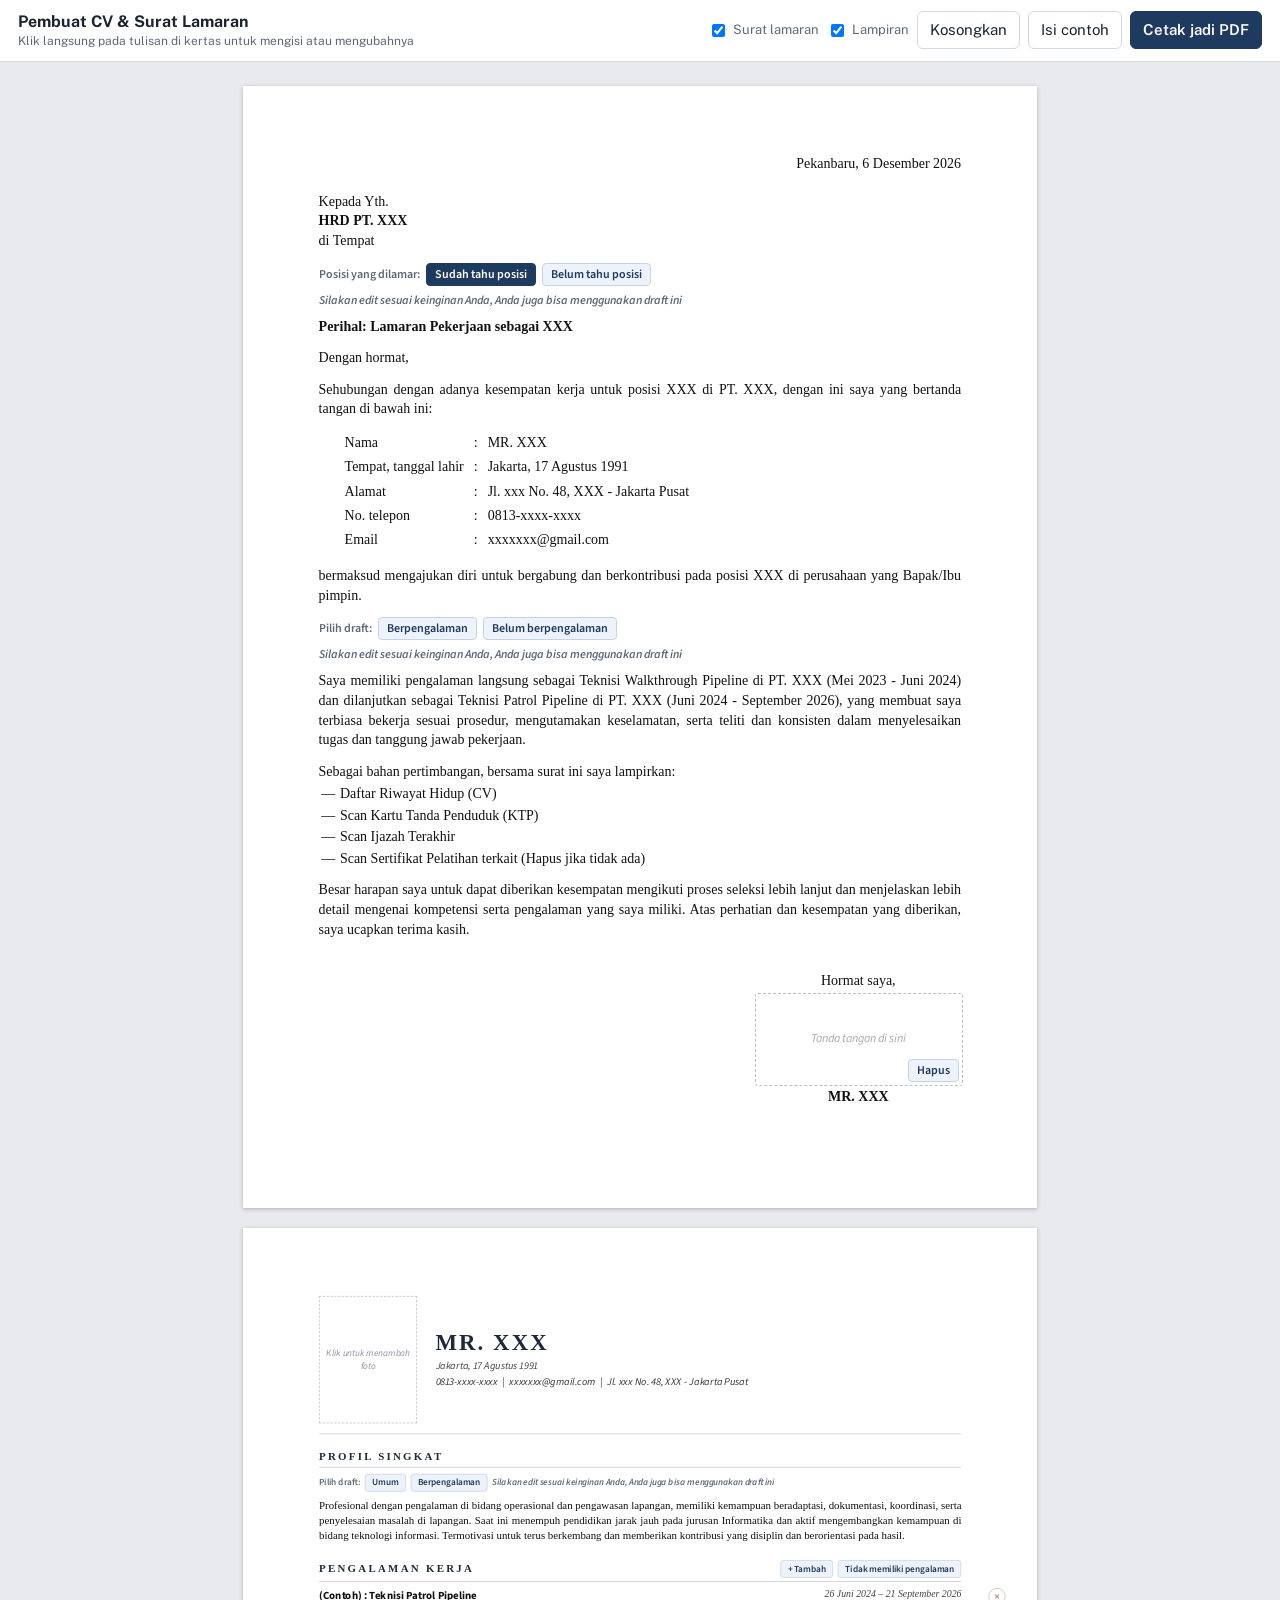
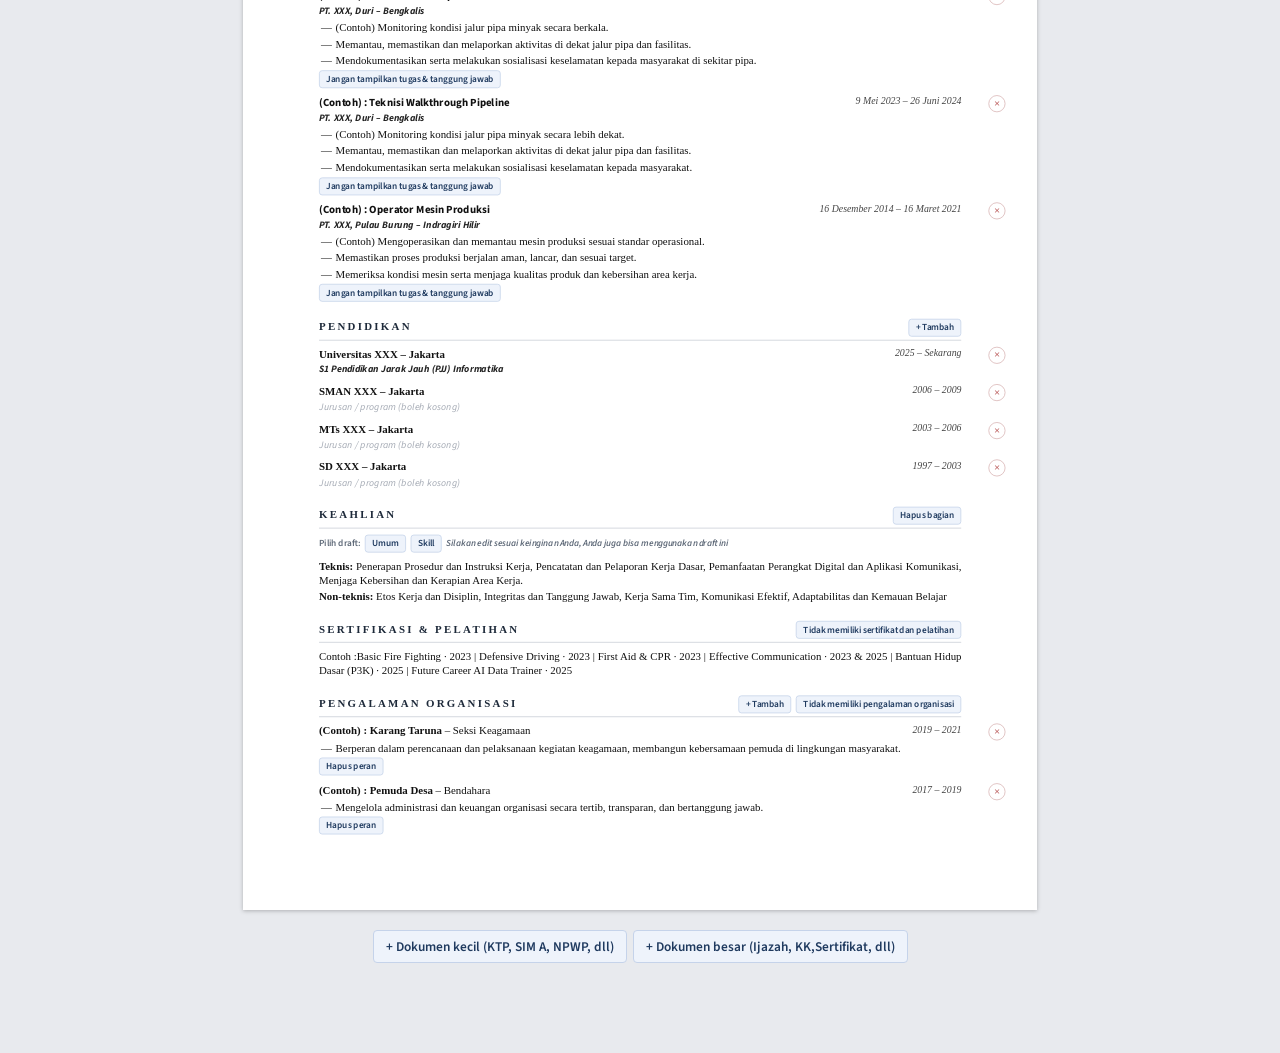
==== pembuat-cv/pembuat-cv/index.html @ f2112a99 "first commit" ====
<!DOCTYPE html>
<html lang="id">
<head>
<meta charset="utf-8">
<meta name="viewport" content="width=device-width, initial-scale=1, viewport-fit=cover">
<title>Pembuat CV & Surat Lamaran</title>
<link rel="preconnect" href="https://fonts.googleapis.com">
<link rel="stylesheet" href="https://fonts.googleapis.com/css2?family=Public+Sans:wght@400;500;600;700&family=Source+Sans+3:ital,wght@0,400;0,600;0,700;1,400&display=swap">
<link rel="stylesheet" href="css/variables.css">
<link rel="stylesheet" href="css/app.css">
<link rel="stylesheet" href="css/cv-paper.css">
<link rel="stylesheet" href="css/print.css">
</head>
<body>
<div class="top">
 <div class="mode-edit">
  <h1>Pembuat CV & Surat Lamaran<small>Klik langsung pada tulisan di kertas untuk mengisi atau mengubahnya</small></h1>
  <div class="btns">
   <label class="chk"><input type="checkbox" id="sSurat"> Surat lamaran</label>
   <label class="chk"><input type="checkbox" id="sLamp"> Lampiran</label>
<button type="button" id="reset">Kosongkan</button>
   <button type="button" id="contoh">Isi contoh</button>
   <button type="button" id="cetak" class="pri">Cetak jadi PDF</button>
  </div>
 </div>
 <div class="mode-pv">
  <h1>Pratinjau hasil<small>Periksa dulu. Jika sudah benar, unduh PDF-nya.</small></h1>
  <div class="btns">
   <button type="button" id="kembali">← Kembali ubah</button>
   <button type="button" id="unduh" class="pri">Download PDF</button>
  </div>
 </div>
</div>
<main id="preview"><div id="papers"></div></main>
<input type="file" id="fileIn" accept="image/*" hidden>
<script src="js/data.js"></script>
<script src="js/templates.js"></script>
<script src="js/app.js"></script>
</body>
</html>
---- pembuat-cv/pembuat-cv/css/variables.css ----
/* Warna & tema (terang/gelap) aplikasi */
:root{--bg:#e8eaee;--panel:#fff;--ink:#1c2430;--mute:#5d6877;--line:#d5d9e0;--accent:#1f3a5f;--accent-ink:#fff;--field:#f7f8fa;box-sizing:border-box;padding-top:env(safe-area-inset-top,0px);padding-bottom:env(safe-area-inset-bottom,0px)}
@media (prefers-color-scheme:dark){:root:not([data-theme="light"]){--bg:#14181f;--panel:#1d232d;--ink:#e6e9ee;--mute:#9aa4b2;--line:#323a47;--accent:#8fb2e6;--accent-ink:#10161f;--field:#161b23}}
:root[data-theme="dark"]{--bg:#14181f;--panel:#1d232d;--ink:#e6e9ee;--mute:#9aa4b2;--line:#323a47;--accent:#8fb2e6;--accent-ink:#10161f;--field:#161b23}
---- pembuat-cv/pembuat-cv/css/app.css ----
/* Tampilan aplikasi: bilah atas dan area kertas */
body{margin:0;background:var(--bg);color:var(--ink);font:15px/1.45 "Public Sans",system-ui,sans-serif}
body::before{content:"";position:fixed;inset:0 0 auto;height:env(safe-area-inset-top,0px);background:var(--panel);z-index:10}
.top{position:sticky;top:env(safe-area-inset-top,0px);z-index:5;padding:10px 18px;background:var(--panel);border-bottom:1px solid var(--line)}
.mode-edit,.mode-pv{display:flex;justify-content:space-between;align-items:center;gap:10px 16px;flex-wrap:wrap}
body.pv .mode-edit,body:not(.pv) .mode-pv{display:none}
.top h1{font-size:16px;margin:0;font-weight:700}
.top small{display:block;color:var(--mute);font-weight:400;font-size:12px}
.btns{display:flex;gap:8px;align-items:center;flex-wrap:wrap}
.chk{display:flex;gap:5px;align-items:center;font-size:13px;color:var(--mute)}
button{font:inherit;cursor:pointer;border-radius:6px;border:1px solid var(--line);background:var(--panel);color:var(--ink);padding:7px 12px}
button.pri{background:var(--accent);color:var(--accent-ink);border-color:var(--accent);font-weight:600}
button:focus-visible{outline:2px solid var(--accent);outline-offset:1px}
#preview{padding:24px 16px 60px;overflow-x:hidden}
#papers{width:794px;margin:0 auto;transform-origin:top left}
@media (max-width:820px){
 .top{padding:10px 12px}
 .btns{width:100%}
 .btns button{flex:1}
 #preview{padding:14px 10px 60px}
 body:not(.pv) #papers{width:auto}
}
---- pembuat-cv/pembuat-cv/css/cv-paper.css ----
/* Kertas A4: surat, CV, lampiran, dan kolom yang bisa diketik langsung */
.page{box-sizing:border-box;overflow-wrap:break-word;width:210mm;min-height:297mm;background:#fff;color:#111;padding:18mm 20mm;margin:0 0 20px;box-shadow:0 1px 4px rgba(0,0,0,.25);font:10.5pt/1.4 "Times New Roman","Liberation Serif",Georgia,serif;position:relative}
.page p{margin:0 0 9pt;text-align:justify}
.page h2{display:flex;justify-content:space-between;align-items:center;font:700 10.5pt/1.2 Georgia,"Times New Roman",serif;letter-spacing:2.2pt;color:#1e2a3a;margin:16pt 0 6pt;padding-bottom:3pt;border-bottom:.6pt solid #c9ced6}
.item{position:relative;break-inside:avoid;margin-bottom:7pt}
.split{display:flex;justify-content:space-between;gap:12pt}
.split>b{font:700 10.5pt "Source Sans 3",Calibri,Arial,sans-serif}
.split i{color:#444;font-size:9.5pt}
.sub{font:italic 700 9.5pt "Source Sans 3",Calibri,Arial,sans-serif;color:#222}
.page ul{margin:2pt 0 0;padding:0;list-style:none}
.page li{position:relative;padding-left:16pt;margin-bottom:1.5pt;text-align:justify}
.page li::before{content:"—";position:absolute;left:2pt}
ul.cert{display:block;text-align:justify}
ul.cert li{padding:0;display:inline;text-align:justify}
ul.cert li::before{content:none}
ul.cert li:not(:last-child)::after{content:" | "}
.cv-head{display:flex;gap:18pt;align-items:center;padding-bottom:10pt;border-bottom:.6pt solid #c9ced6}
.cv-foto{width:30mm;height:40mm;flex:none;display:grid;place-items:center;overflow:hidden;cursor:pointer}
.cv-foto img{width:100%;height:100%;object-fit:cover}
.cv-foto.kosong{border:1px dashed #b8bfca;color:#8a93a1;font:italic 9pt "Source Sans 3",Calibri,Arial,sans-serif;text-align:center;padding:4pt}
.cv-id h1{margin:0 0 3pt;font:700 22pt/1.1 Cambria,Georgia,"Times New Roman",serif;letter-spacing:2pt;color:#1e2a3a;text-transform:uppercase}
.cv-ttl{font:italic 10pt "Source Sans 3",Calibri,Arial,sans-serif;color:#444}
.cv-kontak{font:italic 10pt "Source Sans 3",Calibri,Arial,sans-serif;color:#333;margin-top:2pt}
.bio td{padding:0 6pt 2pt 0;vertical-align:top}
.sign .ttd{height:52pt}
.lamp{display:flex;flex-direction:column}
.lamp-judul{border-bottom:.6pt solid #c9ced6;padding-bottom:5pt;margin-bottom:10pt;font:10.5pt "Source Sans 3",Calibri,Arial,sans-serif;color:#1e2a3a}
.lamp-judul span.n{display:block;letter-spacing:2.2pt;font-size:9pt;color:#666}
.lamp-judul b{font-size:13pt}
.lamp-isi{flex:1;display:flex;align-items:flex-start;justify-content:center;cursor:pointer}
.lamp-isi img{max-width:100%;max-height:232mm;object-fit:contain;display:block}
.pilih{width:100%;padding:60mm 10mm;border:1px dashed #b8bfca;color:#8a93a1;font:italic 10pt "Source Sans 3",Calibri,Arial,sans-serif;text-align:center}
/* kolom ketik */
.ed{outline:none;border-radius:2px}
[data-ph]:empty::after{content:attr(data-ph);color:#a3a9b3;font-style:italic;font-weight:400}
body:not(.pv) .ed:hover{background:#eef3fb}
body:not(.pv) .ed:focus{background:#e3edfc;box-shadow:0 0 0 1px #8fb2e6}
.plus{font:600 9pt "Source Sans 3",Calibri,Arial,sans-serif;letter-spacing:0;color:#1f3a5f;background:#eef3fb;border:1px solid #c5d3ea;border-radius:4px;padding:2px 8px}
.x{position:absolute;right:-15mm;top:0;width:22px;height:22px;padding:0;line-height:1;border-radius:50%;border:1px solid #d9b4b4;background:#fff;color:#a33}
.lamp>.x{right:6mm;top:6mm}
.addbar{text-align:center;margin-bottom:30px}
.addbar .plus{font-size:11pt;padding:8px 16px}
/* mode pratinjau */
.pv .noprint,.pv .cv-foto.kosong,.pv .lamp.kosong,.pv [data-ph]:empty::after{display:none}
.pv .cv-foto,.pv .lamp-isi{cursor:default}
/* lampiran: dokumen kecil berbagi halaman */
.lamp-judul{display:flex;flex-wrap:wrap;align-items:baseline;justify-content:space-between;gap:2pt 8pt}
.lamp-judul .n{flex-basis:100%}
.kop-lamp{font:700 10.5pt "Source Sans 3",Calibri,Arial,sans-serif;letter-spacing:2.2pt;color:#1e2a3a;border-bottom:.6pt solid #c9ced6;padding-bottom:3pt;margin-bottom:10pt}
.grid-k{display:grid;grid-template-columns:1fr 1fr;gap:8mm 6mm;align-content:start}
.sel{position:relative;break-inside:avoid}
.sel>.x{right:0;top:0}
.lamp>.sel:not(.k){flex:1;display:flex;flex-direction:column}
.sel.k .lamp-judul{font-size:9.5pt;padding-bottom:3pt;margin-bottom:5pt}
.sel.k .lamp-judul b{font-size:10.5pt}
.sel.k .lamp-isi img{max-height:70mm;border:.4pt solid #d5d9e0}
.sel.k .pilih{padding:14mm 4mm}
.chips{display:flex;flex-wrap:wrap;gap:6px;justify-content:center;margin-bottom:8px}
.chips .plus{font-size:10pt;padding:6px 12px}
.pv .sel.kosong{display:none}
.draft{display:flex;flex-wrap:wrap;gap:6px;align-items:center;margin:0 0 6pt}
.draft>span{font:600 9pt "Source Sans 3",Calibri,Arial,sans-serif;color:#5d6877}
.hint{display:none;margin-top:4pt;font:italic 9pt "Source Sans 3",Calibri,Arial,sans-serif;color:#5d6877}
ul:focus-within+.hint{display:block}
.plus.on{background:#1f3a5f;color:#fff;border-color:#1f3a5f}
/* bagian yang bisa dihapus / dikosongkan */
.aksi{display:flex;gap:6px}
.pv .bag.kosong,.pv li:empty{display:none}
@media print{.bag.kosong,li:empty{display:none!important}}
/* tanda tangan digital */
.ttd-box{position:relative;height:24mm;margin:2pt 0}
.ttd-c{width:100%;height:100%;display:block;touch-action:none;cursor:crosshair;border:1px dashed #b8bfca;border-radius:3px}
.ttd-box.kosong::before{content:"Tanda tangan di sini";position:absolute;inset:0;display:grid;place-items:center;color:#a3a9b3;font:italic 9pt "Source Sans 3",Calibri,Arial,sans-serif;pointer-events:none}
.ttd-box .plus{position:absolute;right:2px;bottom:2px}
.pv .ttd-c{border-color:transparent;pointer-events:none;cursor:default}
.pv .ttd-box.kosong::before{display:none}
@media print{.ttd-c{border-color:transparent!important}.ttd-box.kosong::before{display:none}}
/* layar kecil (HP/tablet): saat mengedit, kertas mengikuti lebar layar */
@media (max-width:820px){
 body:not(.pv) .page{width:auto;min-height:0;padding:6mm 5mm;font-size:11pt}
 body:not(.pv) .page p,body:not(.pv) .page li{text-align:left}
 body:not(.pv) .page h2{flex-wrap:wrap;gap:4pt 8pt;letter-spacing:1.4pt}
 body:not(.pv) .split{flex-wrap:wrap;gap:0 12pt}
 body:not(.pv) .split>*{min-width:0}
 body:not(.pv) .item{padding-right:28px}
 body:not(.pv) .x{right:0}
 body:not(.pv) .lamp>.x{right:2mm;top:2mm}
 body:not(.pv) .cv-head{gap:12pt}
 body:not(.pv) .cv-id{min-width:0;flex:1}
 body:not(.pv) .cv-id h1{font-size:16pt;letter-spacing:1pt}
 body:not(.pv) .bio{width:100%;margin-left:0!important}
 body:not(.pv) .sign{margin-left:auto!important;width:60%}
 body:not(.pv) .grid-k{grid-template-columns:1fr}
}
.cv-fit{transform-origin:top left;display:flow-root}
body.ukur .noprint{display:none!important}
.rata{text-align:justify}
---- pembuat-cv/pembuat-cv/css/print.css ----
/* Aturan cetak / simpan PDF */
@media print{
 @page{size:A4;margin:18mm 20mm}
 body{background:#fff}
 .top,.noprint,body::before{display:none!important}
 #preview{padding:0;overflow:visible}
 #papers{width:auto!important;transform:none!important;margin:0!important}
 .page{width:auto;min-height:0;padding:0;margin:0;box-shadow:none;break-after:page}
 section.page:last-of-type{break-after:auto}
 .lamp-isi img{max-height:225mm}
 .ed{background:none!important;box-shadow:none!important}
 [data-ph]:empty::after,.cv-foto.kosong,.lamp.kosong,.sel.kosong{display:none!important}
}
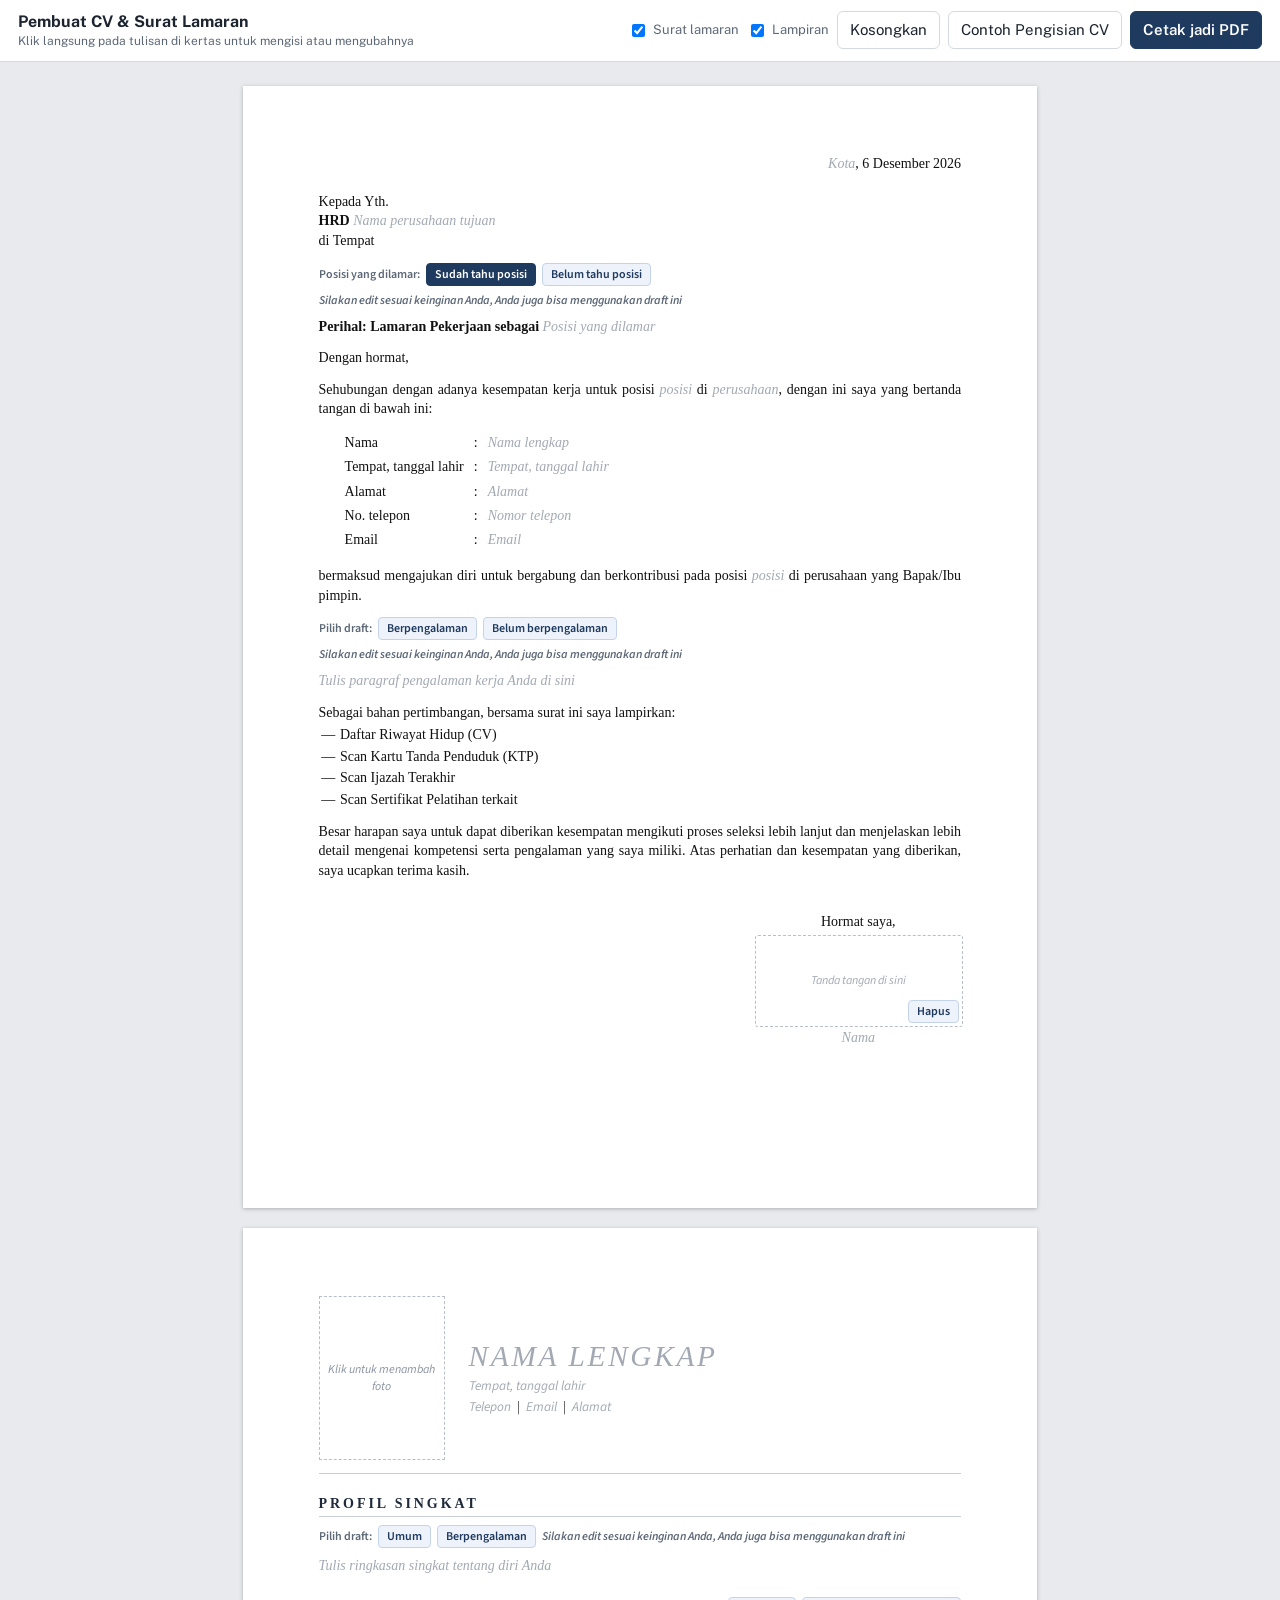
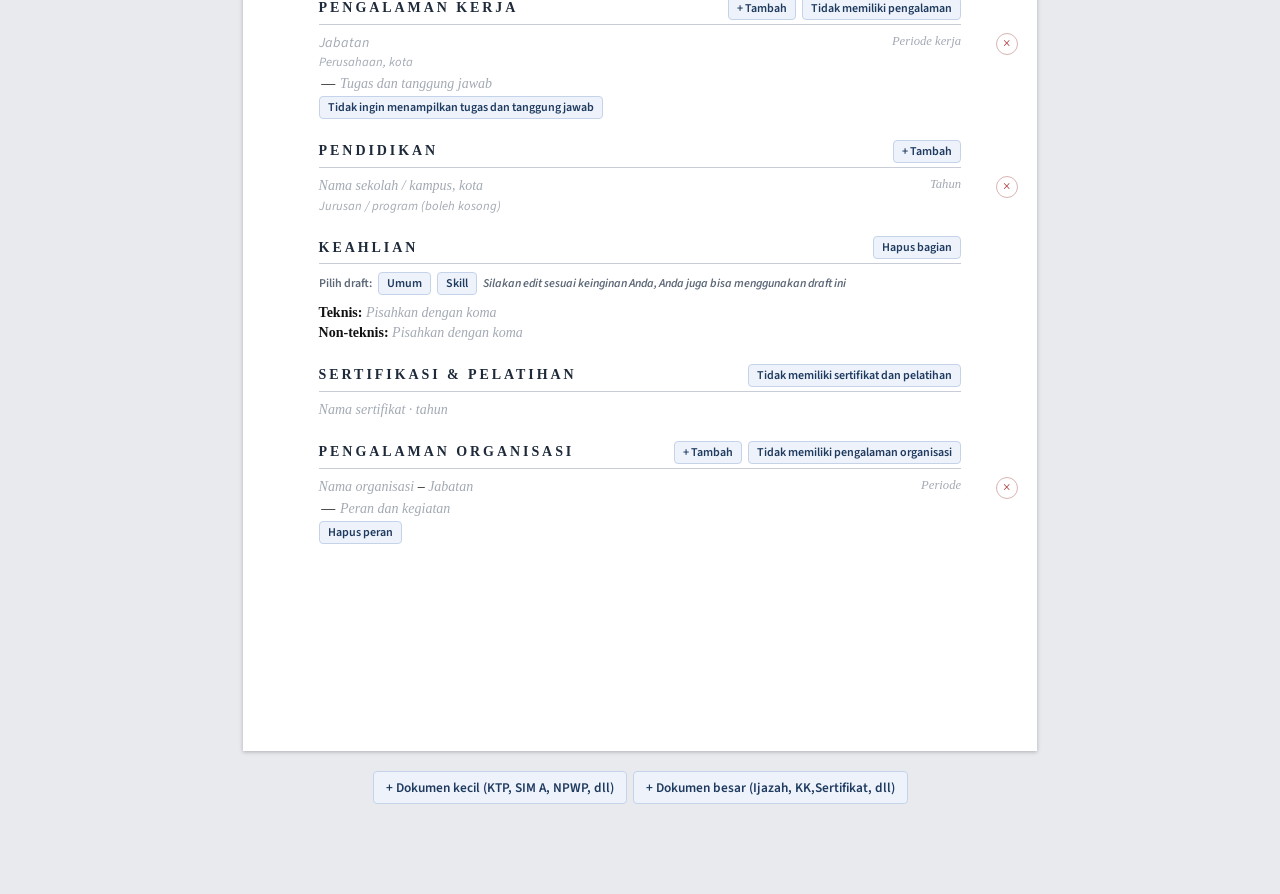
==== commit b963b507: "ubah teks & tombol" ====
--- a/pembuat-cv/pembuat-cv/index.html
+++ b/pembuat-cv/pembuat-cv/index.html
@@ -19,7 +19,7 @@
    <label class="chk"><input type="checkbox" id="sSurat"> Surat lamaran</label>
    <label class="chk"><input type="checkbox" id="sLamp"> Lampiran</label>
 <button type="button" id="reset">Kosongkan</button>
-   <button type="button" id="contoh">Isi contoh</button>
+   <button type="button" id="contoh">Contoh Pengisian CV</button>
    <button type="button" id="cetak" class="pri">Cetak jadi PDF</button>
   </div>
  </div>
--- a/pembuat-cv/pembuat-cv/css/cv-paper.css
+++ b/pembuat-cv/pembuat-cv/css/cv-paper.css
@@ -32,6 +32,7 @@
 .pilih{width:100%;padding:60mm 10mm;border:1px dashed #b8bfca;color:#8a93a1;font:italic 10pt "Source Sans 3",Calibri,Arial,sans-serif;text-align:center}
 /* kolom ketik */
 .ed{outline:none;border-radius:2px}
+p.ed{white-space:pre-line}
 [data-ph]:empty::after{content:attr(data-ph);color:#a3a9b3;font-style:italic;font-weight:400}
 body:not(.pv) .ed:hover{background:#eef3fb}
 body:not(.pv) .ed:focus{background:#e3edfc;box-shadow:0 0 0 1px #8fb2e6}
